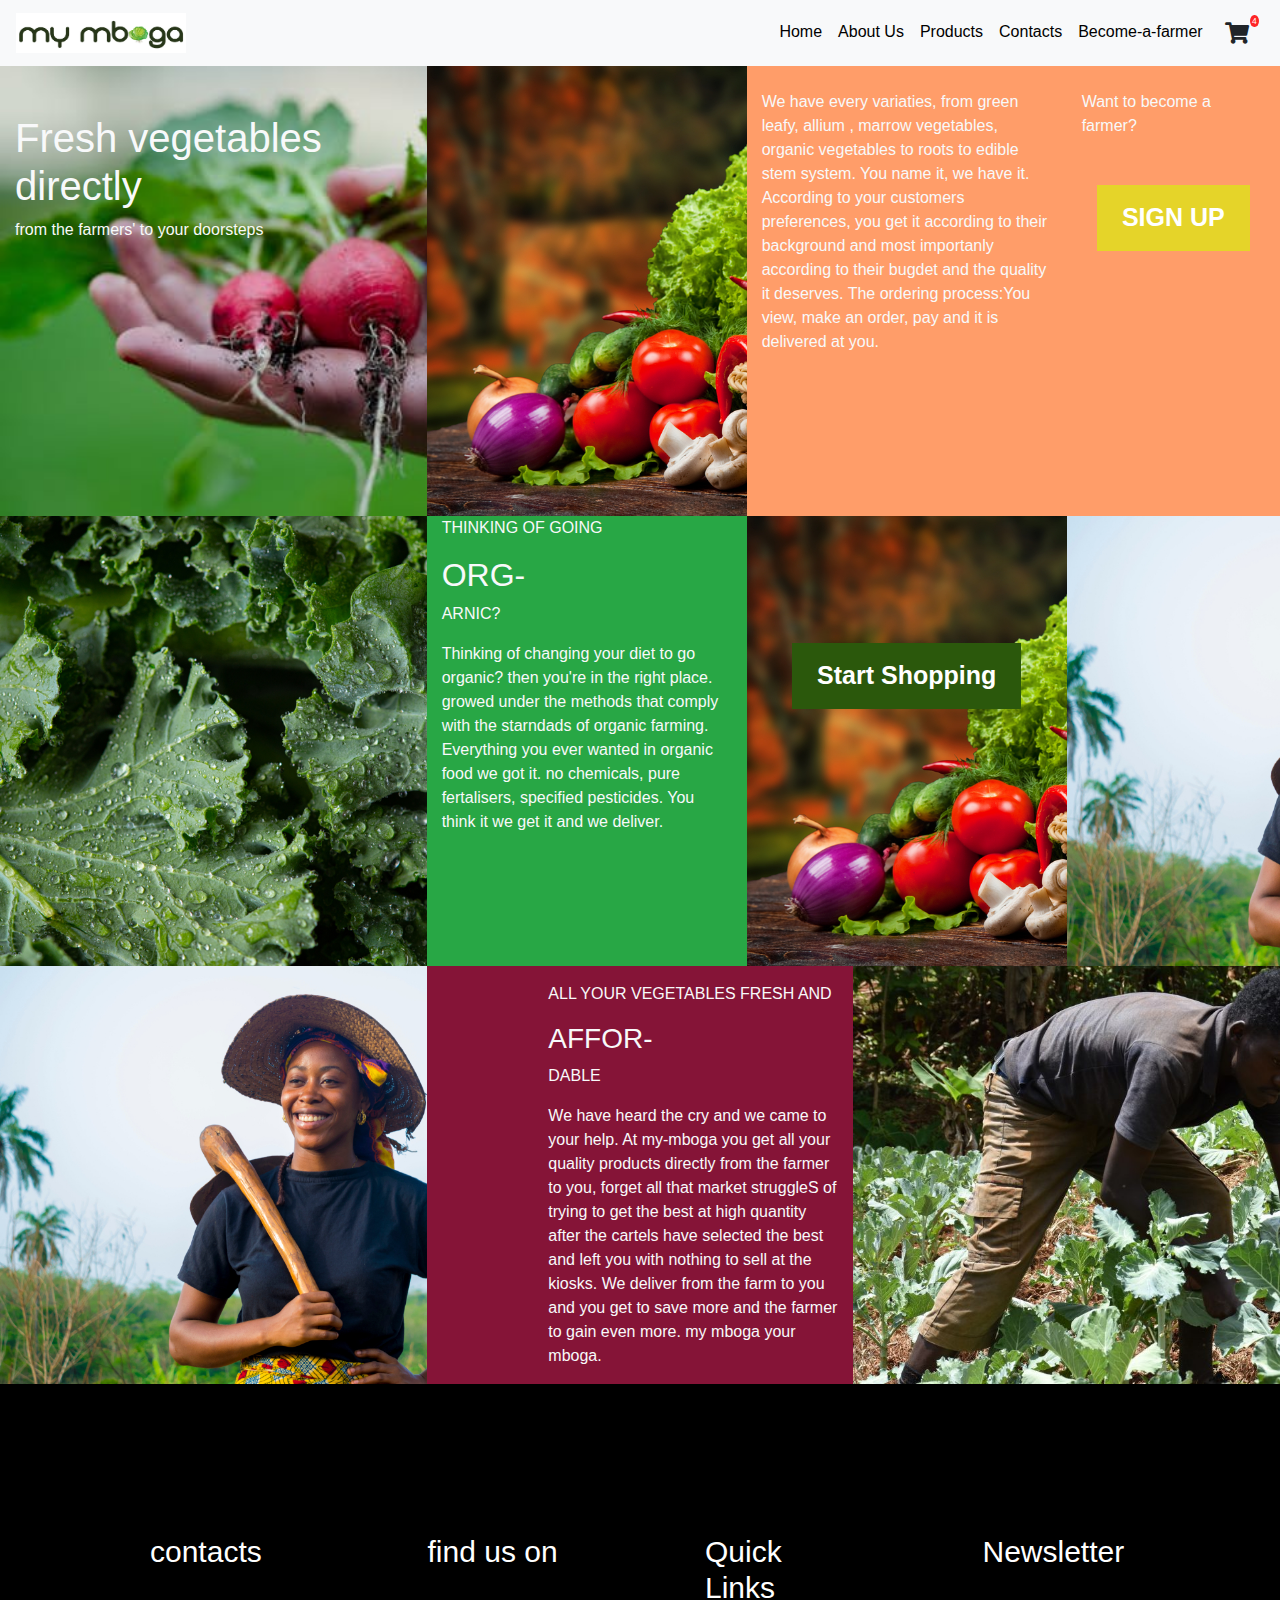
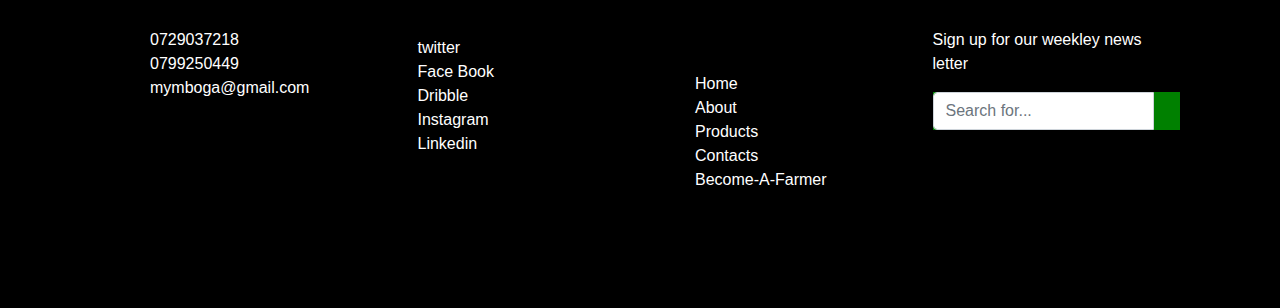
==== Ahmed Aisha Rashid/index.html @ e1cea2a1 "added my mboga template" ====
<!DOCTYPE html>
<html lang="en">
  <head>
    <!-- Required meta tags -->
    <meta charset="utf-8">
    <meta name="viewport" content="width=device-width, initial-scale=1, shrink-to-fit=no">

    <!-- Bootstrap CSS -->
    <link rel="stylesheet" href="css/bootstrap.css">

    <!-- font awesome -->
    <link rel="stylesheet" href="fontawesome-free-5.11.2-web/css/all.css">
    
    <!-- Extra css -->
    <link rel="stylesheet" href="css/style.css">
    <title>My Mboga</title>
  </head>
  <body >
    
    <!--Header -->
    <nav class="navbar navbar-expand-lg navbar-light bg-light menu">
        <a class="navbar-brand" href="#">
          <img src="images/logo.jpg" width="170" height="40" alt="mymboga-logo">
        </a>
        <button class="navbar-toggler" type="button" data-toggle="collapse" data-target="#navbarSupportedContent" aria-controls="navbarSupportedContent" aria-expanded="false" aria-label="Toggle navigation">
            <span class="navbar-toggler-icon"></span>
        </button>

        <div class="collapse navbar-collapse" id="navbarSupportedContent">
        <ul class="nav justify-content-end navbar-nav mr-aut ml-auto">
            <li class="nav-item active">
                <a class="nav-link" href="#">Home</a>
            </li>
            <li class="nav-item">
                <a class="nav-link" href="about.html">About Us</a>
            </li>
            <li class="nav-item">
                <a class="nav-link" href="shopping.html" >Products</a>
            </li>
            <li class="nav-item">
                <a class="nav-link" href="cont.html" >Contacts</a>
            </li>
            <li class="nav-item">
                <a class="nav-link" href="form.html" >Become-a-farmer</a>
            </li>
        

                <div id="ex4">
                <span class="p1 fa-stack fa-lg has-badge" data-count="4">
                <!--<i class="p2 fa fa-circle fa-stack-2x"></i>-->
                <i class="p3 fa fa-shopping-cart fa-stack-1x xfa-inverse" data-count="4b"></i>
                </span>
                </div>
         

          </ul>
          </div>
      </nav>
    <!-- Header -->

    <!-- main content -->
    <div class="container-fluid">
        <div class="row text-light">
            <div class="col-md-4 land align-middle">
                <h1 class="align-text-bottom"><br>Fresh vegetables directly</h1>
                <p>from the farmers' to your doorsteps</p>
            </div>

            <!-- <div class="col-md-3 bg-success text-center "></div> -->
            <div class="col-md-3 bg-ora text-center ">
                
            </div>
            
            <div class="col-md-3 bg-hom text-justified">
                <br>
                <p>We have every variaties, from green leafy, allium , marrow vegetables, organic vegetables to roots to edible stem system. You name it, we have it. 
                According to your customers preferences, you get it according to their 
                background and most importanly according to their bugdet and the
                quality it deserves. The ordering process:You view, make an order, pay and it is delivered at you.
                </p>
            </div>

            <div class="col-md-2 bg-hom1 text-justified">
                <br>
                <p>Want to become a farmer? </p>
                <br>
                <button type="button" class="btn btn-default" id="button"
                ><a id="register" href="form.html" >SIGN UP</a></button>

            </div>
        </div>
        <div class="row text-light">
            <!-- <div class="col-md-4 bg-mac">
                
            </div>
            <div class="col-md-3 bg-mar">
                
            </div>  -->

            <div class="col-md-4 bg-kale text-center ">
            </div> 

            <div class="col-md-3 bg-success text-justified">

                <p>THINKING OF GOING</p>
                <h2 class="text-bold">ORG-</h2><p>ARNIC?</p>
                

                <p>Thinking of changing your diet to go organic?
                then you're in the right place.
                growed under the methods that comply
                with the starndads of organic farming.
                Everything you ever wanted in organic food we got it.
                no chemicals,
                pure fertalisers, specified pesticides.
                You think it we get it and we deliver.
                </p>

            </div>

            <div class="col-md-3 bg-ora text-justified">
                <br><br><br><br><br>
                <button type="button" class="btn btn-default" id="button">
                    <a href="shopping.html" id="shop" >Start Shopping</a>
                </button>
                
            </div>
            <!--<div class="col-md-2 bg-orb text-justified"></div> -->
            <div class="col-md-2 bg-woman">
            </div>
        </div>


        <div class="row text-light" >

            <div class="col-md-4 bg-woman text-justified">
                
            </div>

            <div class="col-md-1 bg-mar">
               
            </div>

            <div class="col-md-3 bg-mar">
                <p>
                     <p>ALL YOUR VEGETABLES FRESH AND</p>
                <h3>AFFOR-</h3>
                <p>DABLE</p>
                We have heard the cry and we came to your help. At my-mboga you get all your quality products directly from the farmer to you, forget all that market struggleS of trying to get the best at high quantity after the cartels have selected the best and left you with nothing to sell at the kiosks. We deliver from the farm to you and you get to save more and the farmer to gain even more.
                my mboga your mboga.          
                </p>
            </div>

            <div class="col-md-4 bg-man text-center">
            
            </div>
            

           
        </div>
    </div>
    <!-- main content -->
      
    <!----------- Footer ------------>
   
     
       <div class="footer">
<div class="container-fluid4">
<div class="row">

<div class="col-md-3">
<h1>contacts</h1>
<p>0729037218 0799250449 mymboga@gmail.com</p>
</div>


<div class="col-md-3">

 <h1>find us on</h1>
 <p>
 <ul>
                    <li><a href="#twitter">twitter</a></li>
                     <li><a href="#facebook">Face Book</a></li>
                    <li><a href="#dribble">Dribble</a></li>
                    <li><a href="#instagram">Instagram</a></li>
                    <li><a href="#linkedin">Linkedin</a></li>
                </ul>
                </p>
</div>


<div class="col-md-3">
 <h1>Quick Links</h1>
                 <p>
                <ul>
                    <li><a href="index.html">Home</a></li>
                     <li><a href="About.html">About</a></li>
                    <li><a href="Shopping.html">Products</a></li>
                    <li><a href="cont.html">Contacts</a></li>
                    <li><a href="form.html">Become-A-Farmer</a></li>
                </ul>
                </p>
              </div>


<div class="col-md-3">
 <h1>Newsletter</h1>
                <p1>Sign up for our weekley news letter</p1>
                <p>
                    <div class="input-group">
                      <input type="text" class="form-control" placeholder="Search for...">
                      <span class="input-group-btn">
                        <button class="btn btn-default" type="button"><span class="glyphicon glyphicon-envelope"></span></button>
                      </span>
                    </div><!-- /input-group -->
                 </p>
</div>

</div>
</div>
</div>
      <!-- Footer -->
    

    <!-- Optional JavaScript -->
    <!-- jQuery first, then Popper.js, then Bootstrap JS -->
    <script src="js/jquery.js" ></script>
    <script src="https://cdnjs.cloudflare.com/ajax/libs/popper.js/1.14.7/umd/popper.min.js" integrity="sha384-UO2eT0CpHqdSJQ6hJty5KVphtPhzWj9WO1clHTMGa3JDZwrnQq4sF86dIHNDz0W1" crossorigin="anonymous"></script>
    <script src="js/bootstrap.js"></script>
  </body>
</html>
---- Ahmed Aisha Rashid/css/style.css ----
.menu a {
    color: black !important;
}

.menu a:hover {
    color: green !important;
}
.menu{
    background-color: black;
}



/* landing page  */
.land {
    background-image: url("../images/banner\ 1.jpg");
    background-size: cover; 
    height: 50vh;  
}

.land1 {
    background-image: url("../images/garlic.jpg");
    background-size: cover;
    height: 45px;
}

.land2 {
    background-image: url("../images/carrotss.jpg");
    background-size: cover;
}
.land3, .land4{
    background-color: #c4c4c4;
} 

/* About  */
.abt {
    background-image: url("../images/mkono.jpg");
    background-size: cover;
   
}
.abt2{ background-image: url("../images/mkono2.jpg");
    background-size: cover;
    

}
.text-dark{
    color: black;
}



.bod {
    background-image: url("../images/IMG-CropFieldSunrise-AngledShot-2.jfif");
    background-size: cover;
}

.m4 {
   background-image: url("../images/IMG-CropFieldSunrise-AngledShot-2.jfif");
    background-size: cover;

}
.navbar { margin : 0 !important; }

.bg-ora {
    background: #c4c4c4;
    background-image: url("../images/basket.jpg");
    background-size: cover;
}
.bg-kale{
  height: 50vh;
}
.bg-woman{
  height:
}
.bg-ora p{
  position: absolute;
  top: 45%;
  left: 33%;
  transform: translate(-50%, -50%);
  margin-top: 20px;}


.bg-ora p a{color: #ffffff;}
  

.bg-hom{
    background-color: #FF9D69;
}

.bg-hom1{
    background-color: #FF9D69;
}

.bg-oba{
    background-color: #c4c4c4;

}
.bg-orb{
    background-image: url("../images/cucumber.jpeg");
    background-size: cover;

}


.bg-mar {
    background:#851437;    
}
.bg-mac{
    background-color: #c4c4c4;
}
.bg-successful{
    background-color: #E75F17;
}
.bg-successfuler{
    background-color: #347631;
}
.bg-foo {
    background: black;
    height: 100px;
}


.card-title{ background-color: #347631;
    height: 100px;
}

.btn-primary{
    background-color:  #347631;
}
.footer{background-image: url("../images/banner 2.jpg");
opacity: 10px;
background-repeat: no-repeat;
background-attachment: fixed;
background-size: 100% 100%;}
.footer{background-color:black ;
        width: 100%;
        height:1200px auto;
        padding: 100px;
        
}

.footer h1{color: white;
          font-size: 30px;
          padding: 50px;
}
.footer p{color: white;width: 120px;padding-left: 50px;
}
.footer p1{color: white;width: 120px;
}
.footer li{
    list-style: none;
    color: green;
}
.footer a{
    color: white;
}
.input-group{
    background-color: green;
    height: 
    width:30%;
}

.row img{height: 60px;
width: 16%;
margin: 0PX 3%}

/* Demo content  */
h3.h3{text-align:center;margin:1em;text-transform:capitalize;font-size:1.7em;}

/********************* shopping Demo-1 **********************/
.product-grid{font-family:Raleway,sans-serif;text-align:center;padding:0 0 72px;border:1px solid rgba(0,0,0,.1);overflow:hidden;position:relative;z-index:1}
.product-grid .product-image{position:relative;transition:all .3s ease 0s}
.product-grid .product-image a{display:block}
.product-grid .product-image img{width:100%;height:auto}
.product-grid .pic-1{opacity:1;transition:all .3s ease-out 0s}
.product-grid:hover .pic-1{opacity:1}
.product-grid .pic-2{opacity:0;position:absolute;top:0;left:0;transition:all .3s ease-out 0s}
.product-grid:hover .pic-2{opacity:1}
.product-grid .social{width:150px;padding:0;margin:0;list-style:none;opacity:0;transform:translateY(-50%) translateX(-50%);position:absolute;top:60%;left:50%;z-index:1;transition:all .3s ease 0s}
.product-grid:hover .social{opacity:1;top:50%}
.product-grid .social li{display:inline-block}
.product-grid .social li a{color:#fff;background-color:#333;font-size:16px;line-height:40px;text-align:center;height:40px;width:40px;margin:0 2px;display:block;position:relative;transition:all .3s ease-in-out}
.product-grid .social li a:hover{color:#fff;background-color:#ef5777}
.product-grid .social li a:after,.product-grid .social li a:before{content:attr(data-tip);color:#fff;background-color:#000;font-size:12px;letter-spacing:1px;line-height:20px;padding:1px 5px;white-space:nowrap;opacity:0;transform:translateX(-50%);position:absolute;left:50%;top:-30px}
.product-grid .social li a:after{content:'';height:15px;width:15px;border-radius:0;transform:translateX(-50%) rotate(45deg);top:-20px;z-index:-1}
.product-grid .social li a:hover:after,.product-grid .social li a:hover:before{opacity:1}
.product-grid .product-discount-label,.product-grid .product-new-label{color:#fff;background-color:#ef5777;font-size:12px;text-transform:uppercase;padding:2px 7px;display:block;position:absolute;top:10px;left:0}
.product-grid .product-discount-label{background-color:#333;left:auto;right:0}
.product-grid .rating{color:#FFD200;font-size:12px;padding:12px 0 0;margin:0;list-style:none;position:relative;z-index:-1}
.product-grid .rating li.disable{color:rgba(0,0,0,.2)}
.product-grid .product-content{background-color:#fff;text-align:center;padding:12px 0;margin:0 auto;position:absolute;left:0;right:0;bottom:-27px;z-index:1;transition:all .3s}
.product-grid:hover .product-content{bottom:0}
.product-grid .title{font-size:13px;font-weight:400;letter-spacing:.5px;text-transform:capitalize;margin:0 0 10px;transition:all .3s ease 0s}
.product-grid .title a{color:#828282}
.product-grid .title a:hover,.product-grid:hover .title a{color:#ef5777}
.product-grid .price{color:#333;font-size:17px;font-family:Montserrat,sans-serif;font-weight:700;letter-spacing:.6px;margin-bottom:8px;text-align:center;transition:all .3s}
.product-grid .price span{color:#999;font-size:13px;font-weight:400;text-decoration:line-through;margin-left:3px;display:inline-block}
.product-grid .add-to-cart{color:#000;font-size:13px;font-weight:600}
@media only screen and (max-width:990px){.product-grid{margin-bottom:30px}
}


/* Additional css */
/* */
#text-align {
 
}


#register {
  background-color:  #e5d429;
  color: white;
  padding: 14px 25px;
  text-align: center;
  text-decoration: none;
  display: inline-block;
  font-weight: bold;
  font-size: 25px;
}

#register:hover {
 box-shadow: 0 4px 8px 0 rgba(0, 0, 0, 0.2), 0 6px 20px 0 rgba(0, 0, 0, 0.19);
}

#shop {
  background-color: #2b580c;
  color: white;
  padding: 14px 25px;
  text-align: center;
  text-decoration: none;
  display: inline-block;
  font-weight: bold;
  font-size: 25px;
}

#shop:hover {
 box-shadow: 0 4px 8px 0 rgba(0, 0, 0, 0.2), 0 6px 20px 0 rgba(0, 0, 0, 0.19);
}

#button {
    display: block;
    max-width: 300px;
    margin: auto;
}

#affordable {
  height: 50px;
  width: 16%;
  margin: 0PX 3%
}


#ex4 .p1[data-count]:after{
  position:absolute;
  right:10%;
  top:8%;
  content: attr(data-count);
  font-size:40%;
  padding:.2em;
  border-radius:50%;
  line-height:1em;
  color: white;
  background:rgba(255,0,0,.85);
  text-align:center;
  min-width: 1em;
  //font-weight:bold;
}

.ex4 i:hover {
    color: green !important;
}


.bg-woman {
    background: #c4c4c4;
    background-image: url("../images/woman.jpg");
    background-size: cover;
}

.bg-kale {
    background: #c4c4c4;
    background-image: url("../images/kale.jpg");
    background-size: cover;
}


.bg-man {
    background: #c4c4c4;
    background-image: url("../images/DSC_8666-ENTREPRENEUR-1200x630.jpg");
    background-size: cover;
}
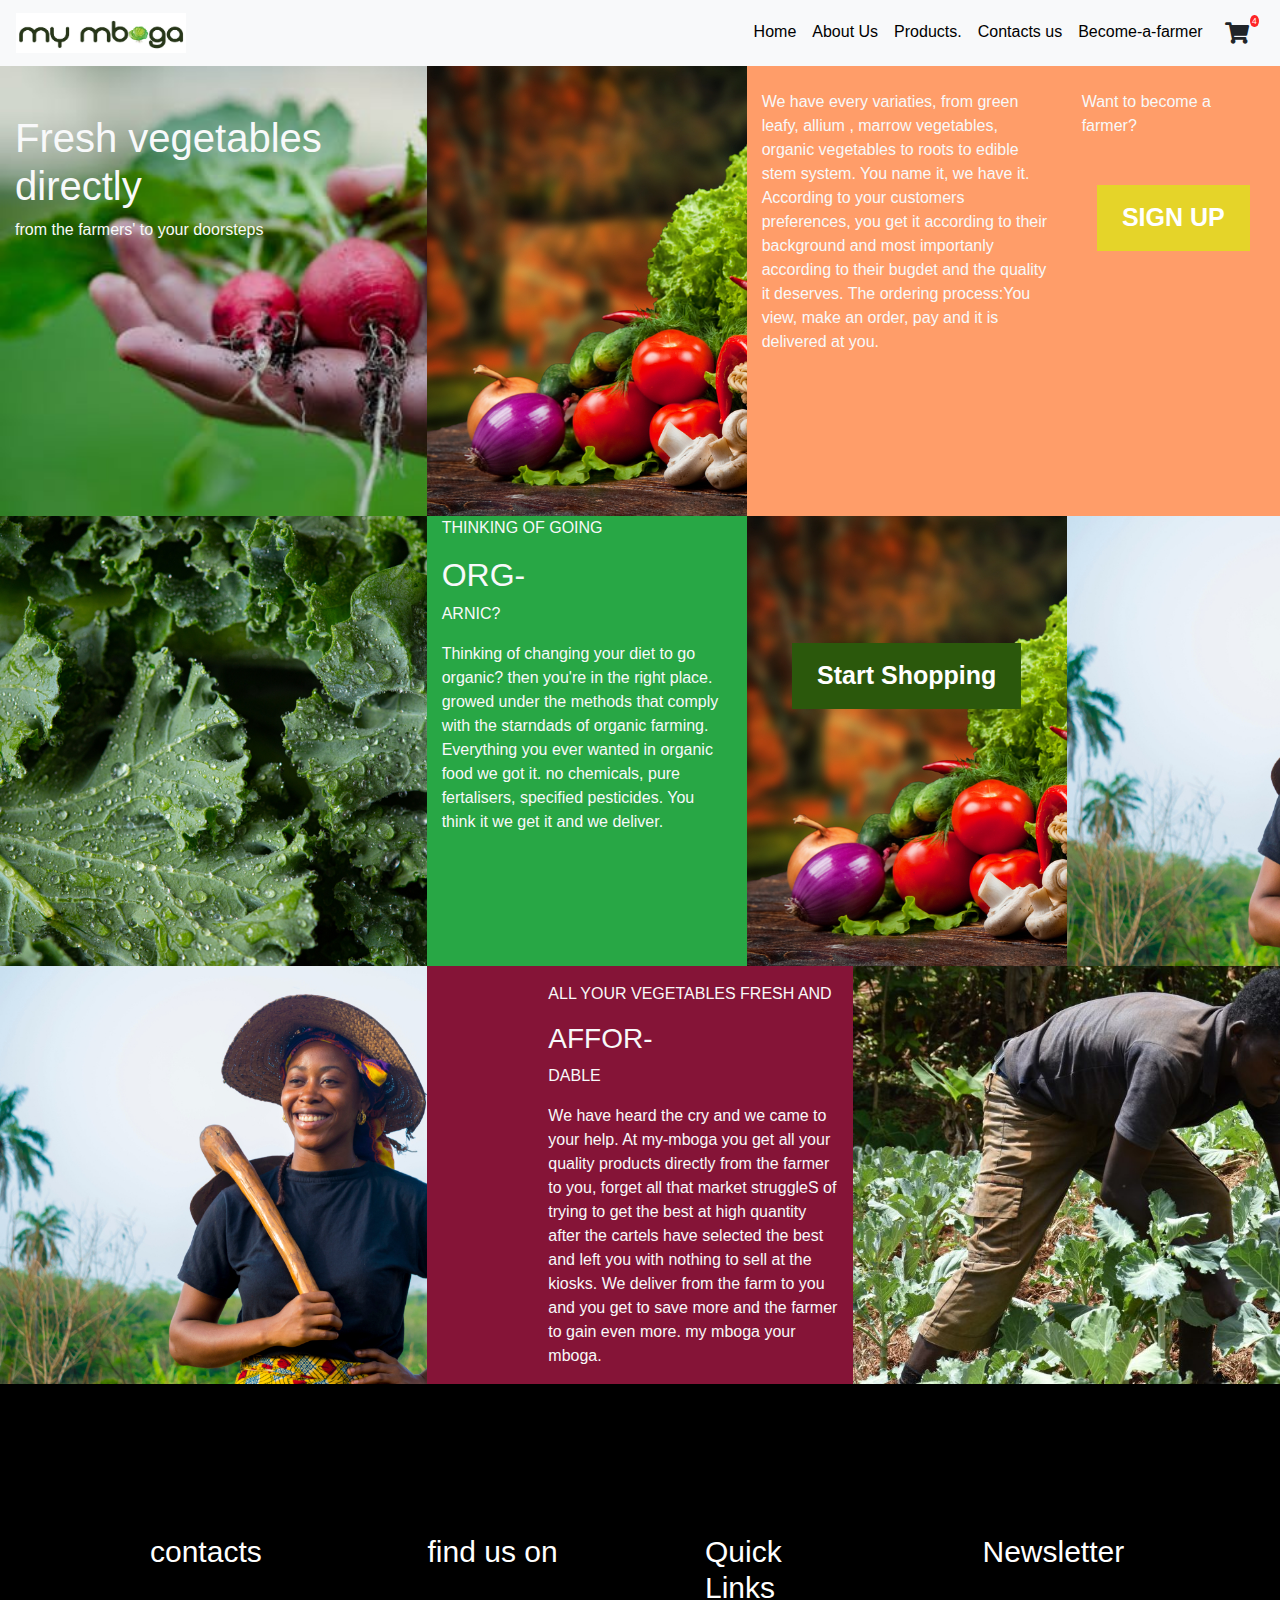
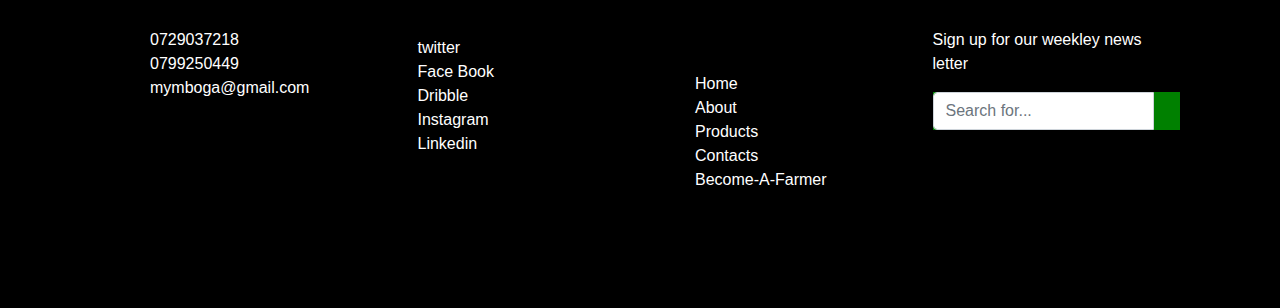
==== commit 5d71b61e: "changed contact to contact us in index page" ====
--- a/Ahmed Aisha Rashid/index.html
+++ b/Ahmed Aisha Rashid/index.html
@@ -35,10 +35,10 @@
                 <a class="nav-link" href="about.html">About Us</a>
             </li>
             <li class="nav-item">
-                <a class="nav-link" href="shopping.html" >Products</a>
-            </li>
-            <li class="nav-item">
-                <a class="nav-link" href="cont.html" >Contacts</a>
+                <a class="nav-link" href="shopping.html" >Products.</a>
+            </li>
+            <li class="nav-item">
+                <a class="nav-link" href="cont.html" >Contacts us</a>
             </li>
             <li class="nav-item">
                 <a class="nav-link" href="form.html" >Become-a-farmer</a>
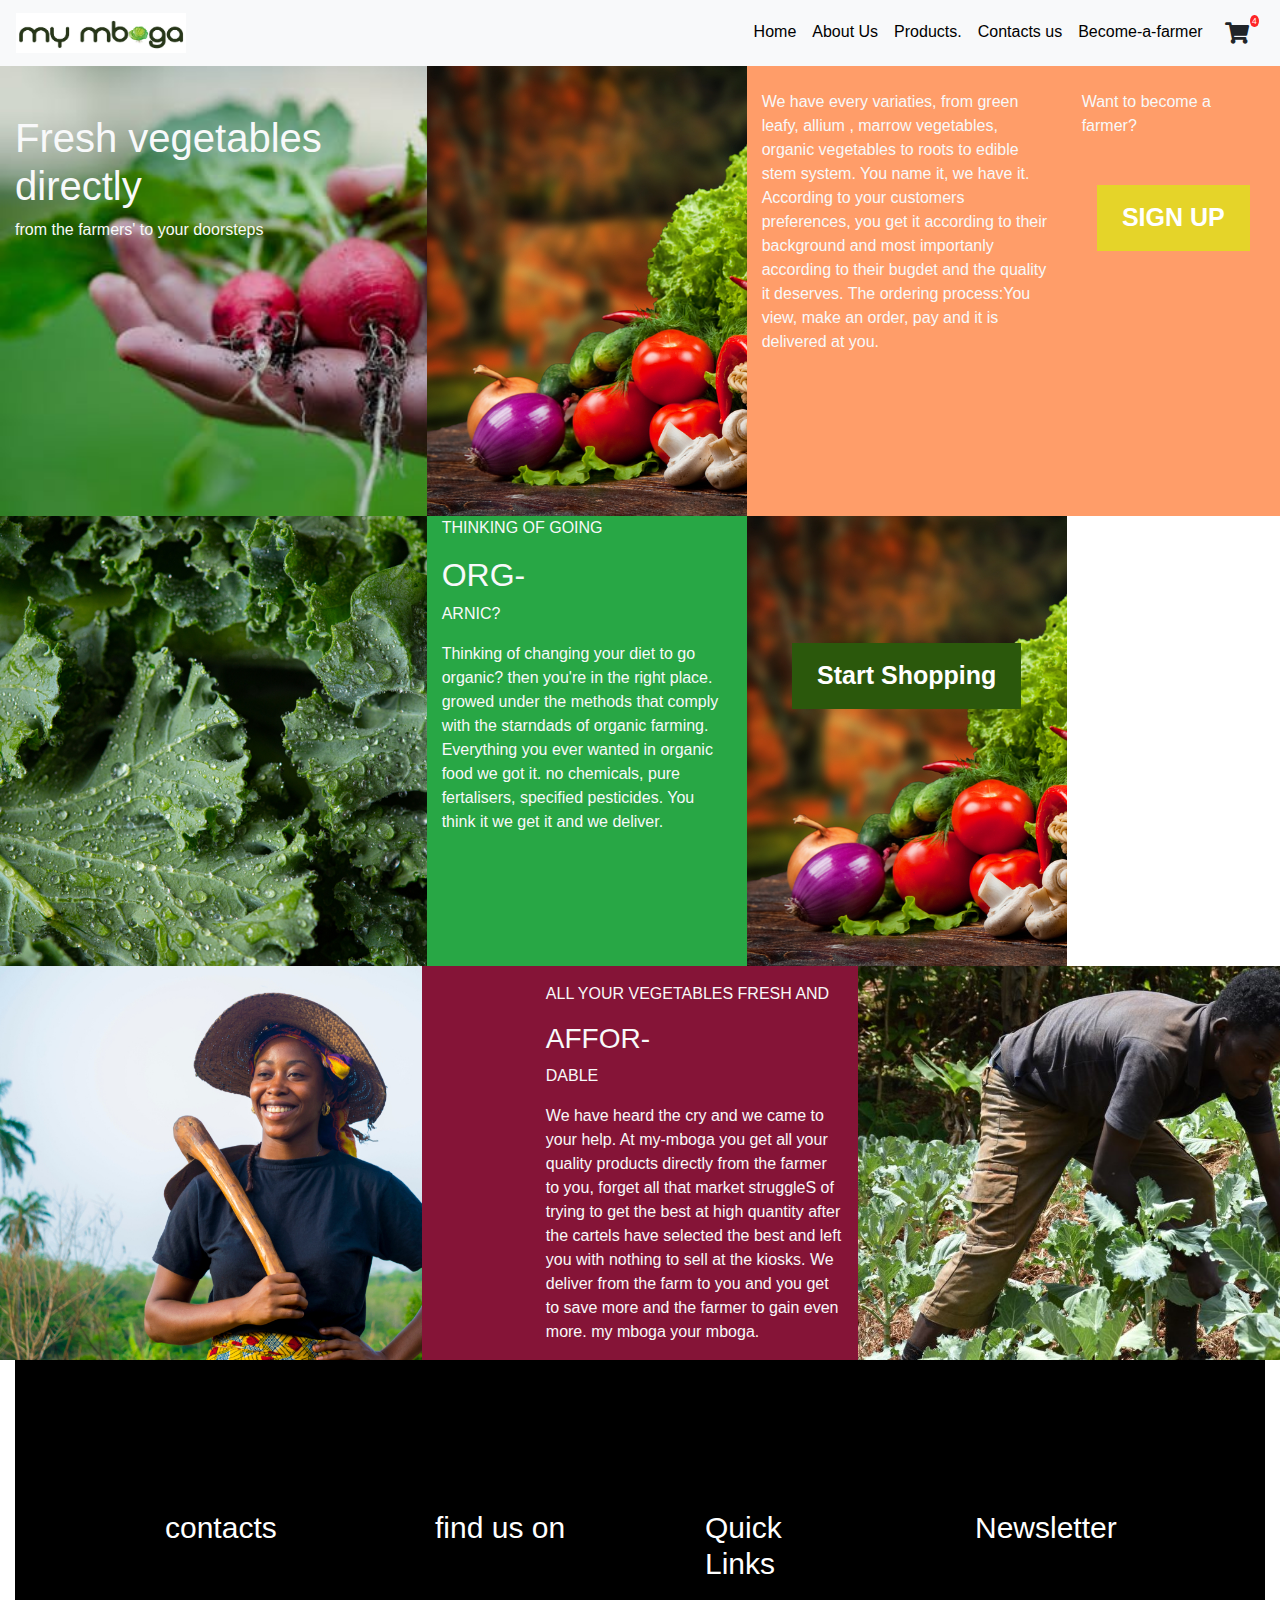
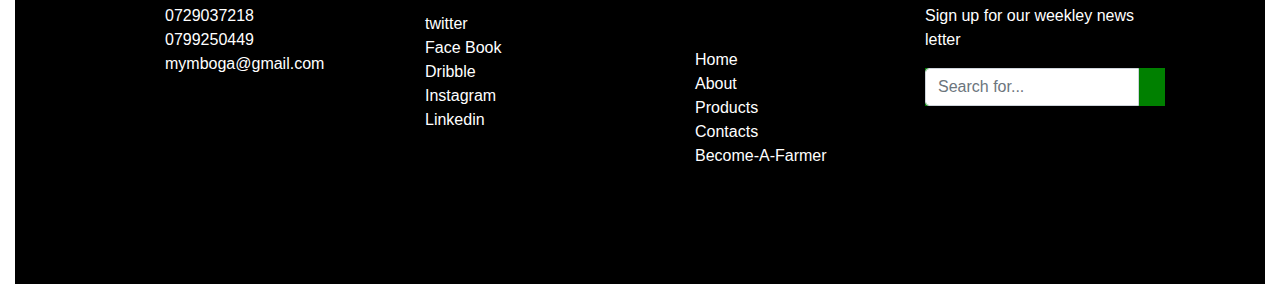
==== commit 9a1de3ea: "Update index.html" ====
--- a/Ahmed Aisha Rashid/index.html
+++ b/Ahmed Aisha Rashid/index.html
@@ -126,9 +126,9 @@
                 
             </div>
             <!--<div class="col-md-2 bg-orb text-justified"></div> -->
-            <div class="col-md-2 bg-woman">
-            </div>
-        </div>
+            
+        
+          
 
 
         <div class="row text-light" >
@@ -228,4 +228,4 @@
     <script src="https://cdnjs.cloudflare.com/ajax/libs/popper.js/1.14.7/umd/popper.min.js" integrity="sha384-UO2eT0CpHqdSJQ6hJty5KVphtPhzWj9WO1clHTMGa3JDZwrnQq4sF86dIHNDz0W1" crossorigin="anonymous"></script>
     <script src="js/bootstrap.js"></script>
   </body>
-</html>+</html>
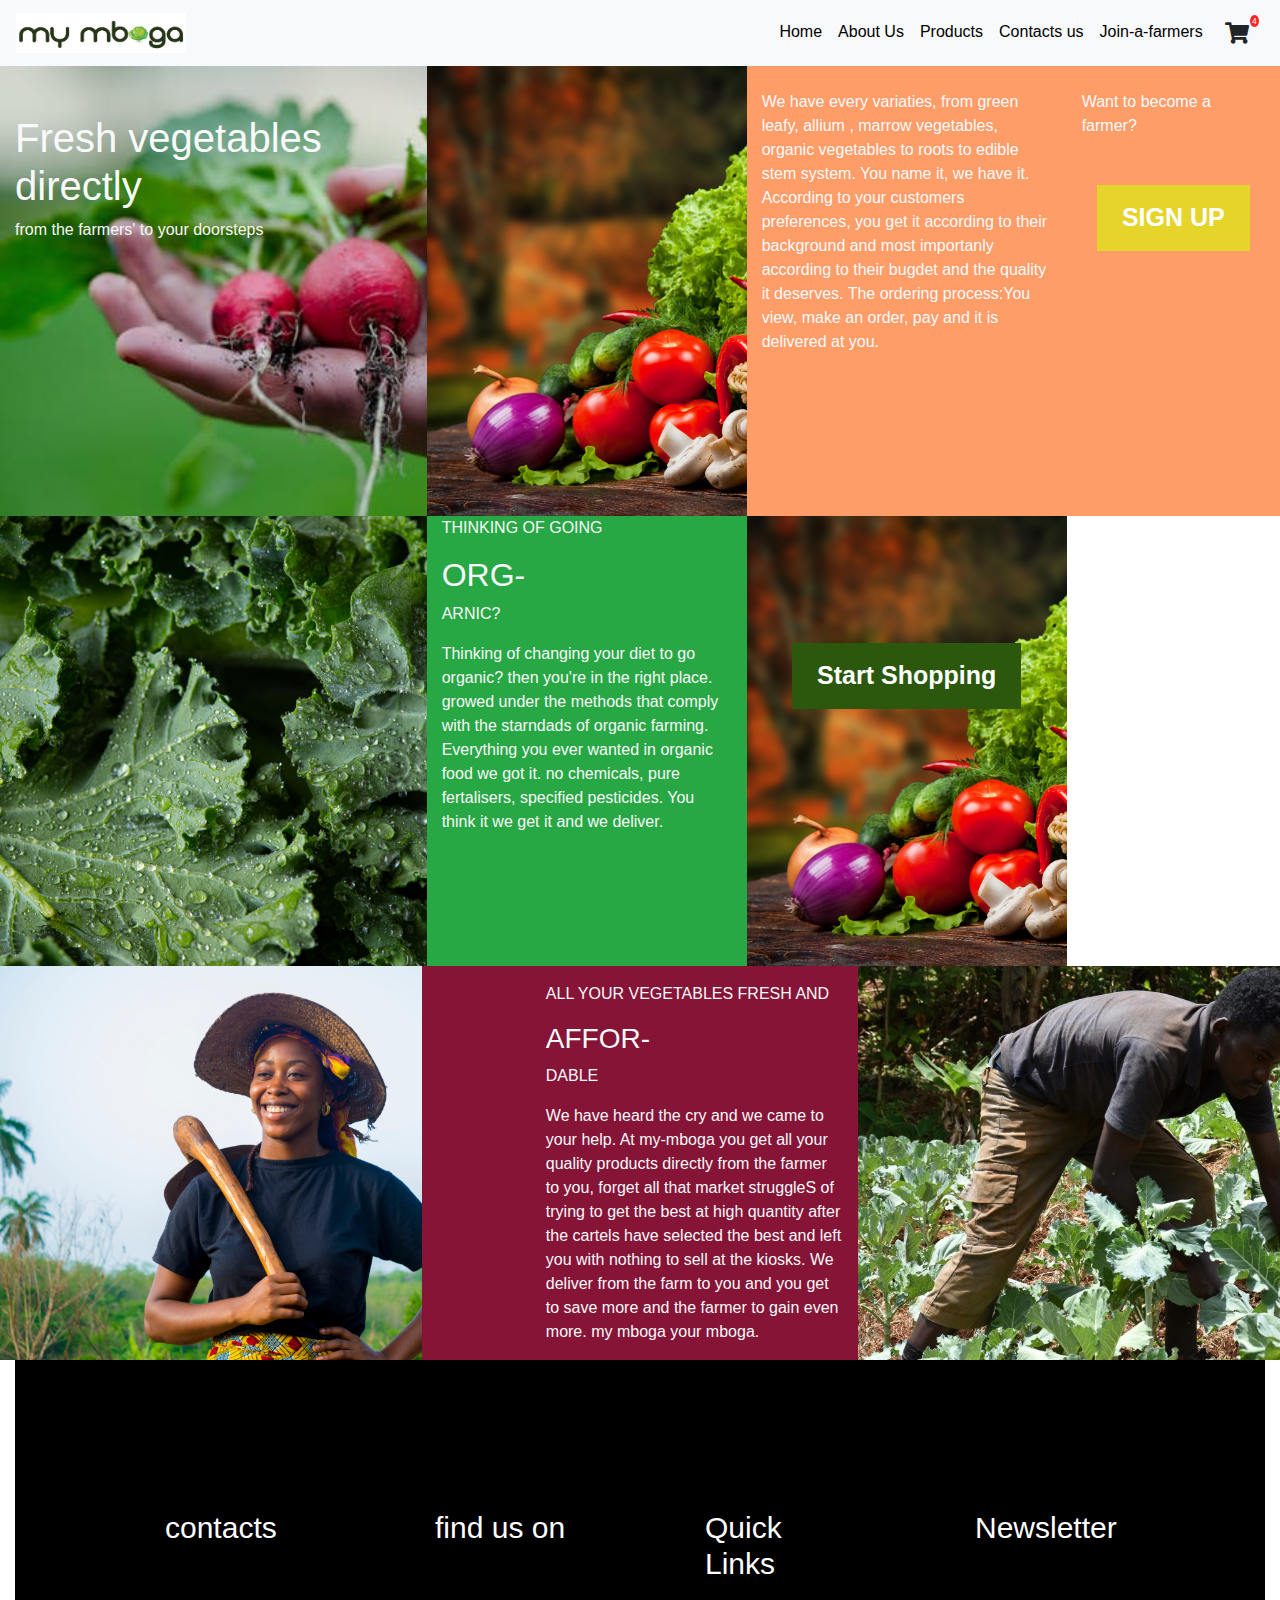
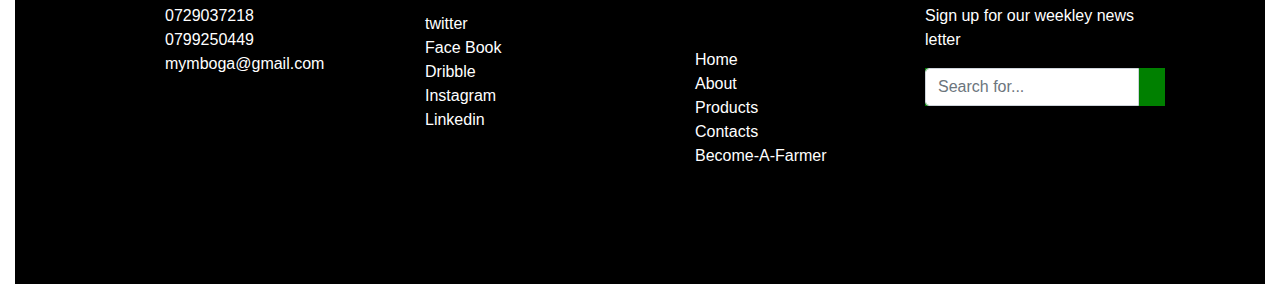
==== commit 9df89b26: "alterted home page" ====
--- a/Ahmed Aisha Rashid/index.html
+++ b/Ahmed Aisha Rashid/index.html
@@ -35,13 +35,13 @@
                 <a class="nav-link" href="about.html">About Us</a>
             </li>
             <li class="nav-item">
-                <a class="nav-link" href="shopping.html" >Products.</a>
+                <a class="nav-link" href="shopping.html" >Products</a>
             </li>
             <li class="nav-item">
                 <a class="nav-link" href="cont.html" >Contacts us</a>
             </li>
             <li class="nav-item">
-                <a class="nav-link" href="form.html" >Become-a-farmer</a>
+                <a class="nav-link" href="form.html" >Join-a-farmers</a>
             </li>
         
 
